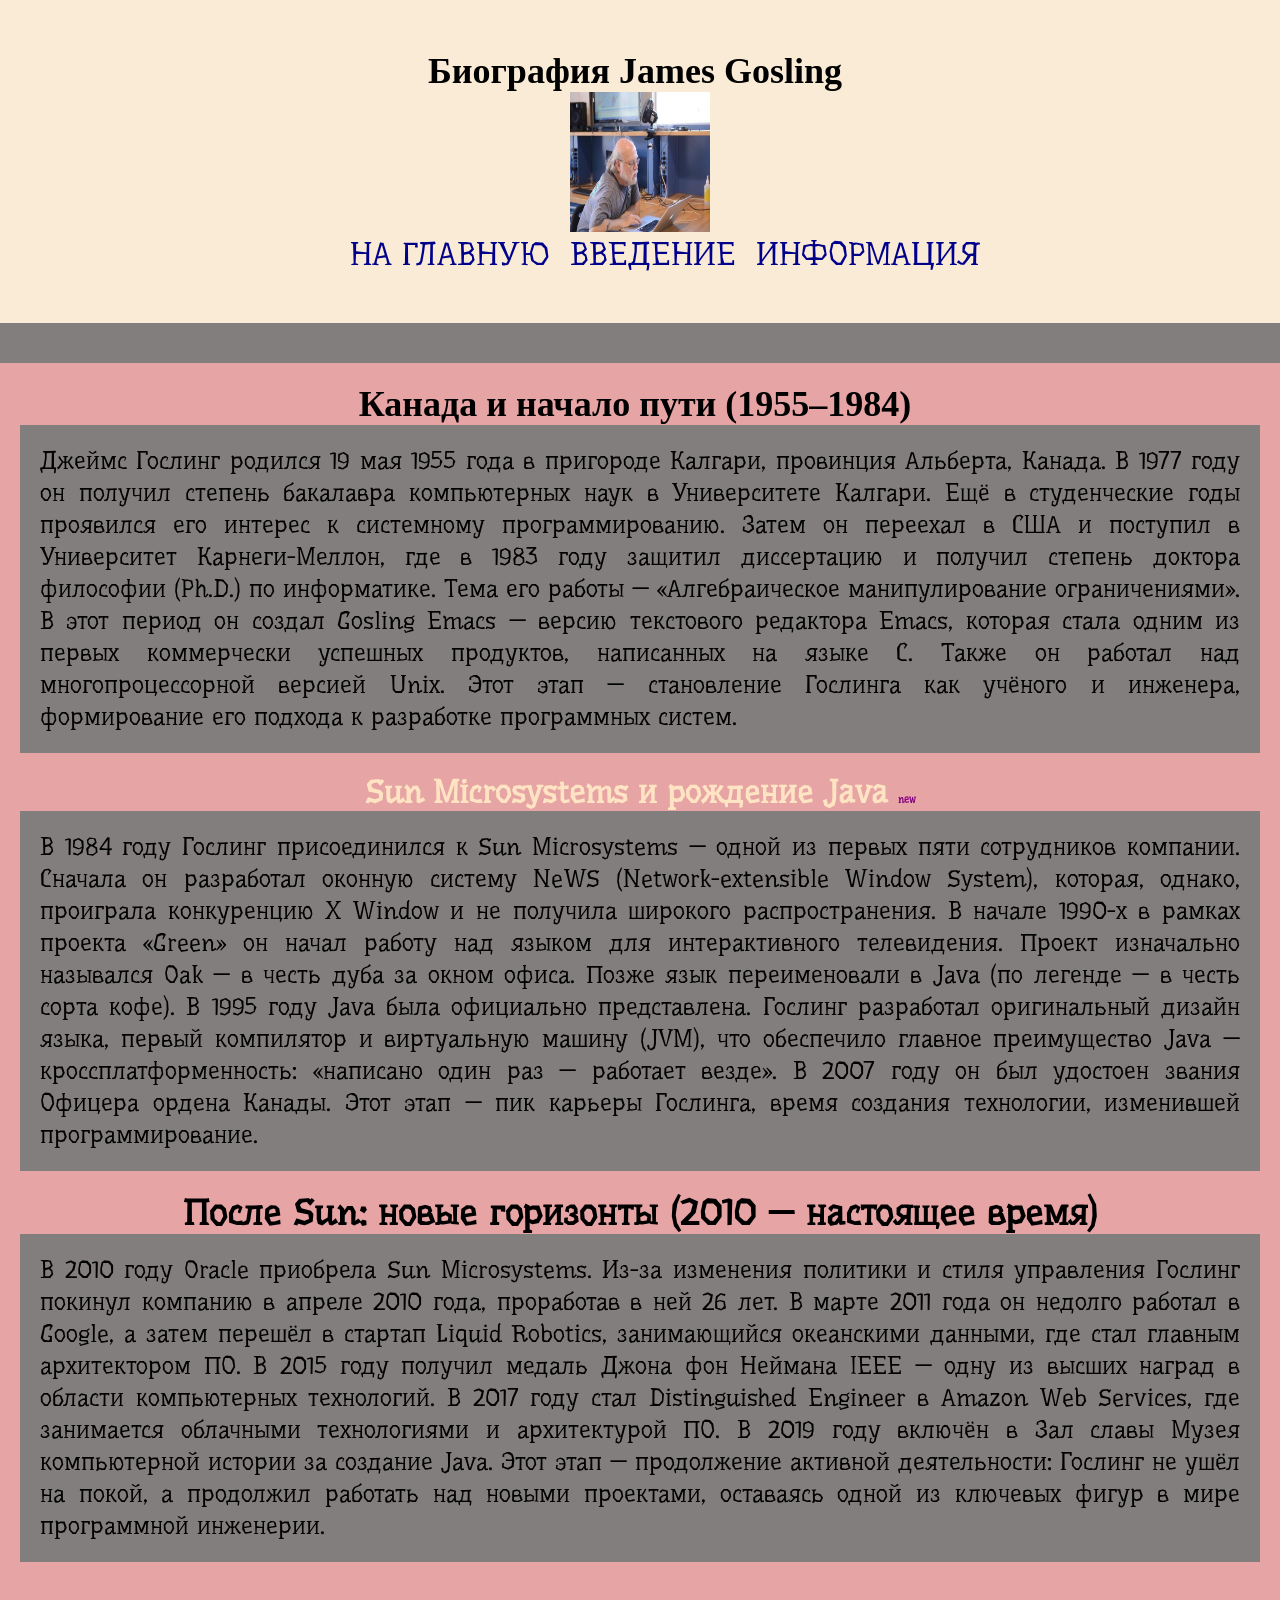
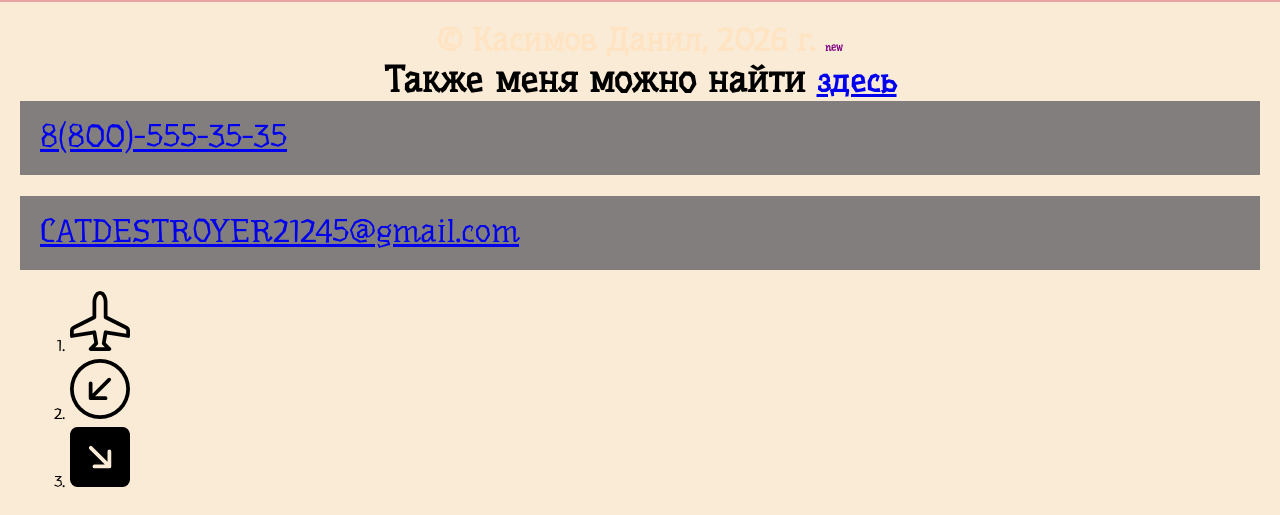
==== article1.html @ 01d6dd4e "init ProcJect2" ====
<!DOCTYPE html>
<html lang="ru">
<head>
    <meta charset="UTF-8">
    <meta http-equiv="X-UA-Compatible" content="IE=edge">
    <meta name="viewport" content="width=device-width, initial-scale=1.0">
    <title>Сайт верстальщика</title>
    <link rel="preconnect" href="https://fonts.googleapis.com">
    <link rel="preconnect" href="https://fonts.gstatic.com" crossorigin>
    <link href="https://fonts.googleapis.com/css2?family=Underdog&display=swap" rel="stylesheet">
    <link rel="stylesheet" href="css/style.css">
</head>
<body>
    <header>
        <h1>Биография James Gosling</h1>
        <img width="140px" height="140px" src="img/images (2).jpg" alt="я">
        <ul>
           
        <li><a href="index.html">На Главную</a></li>
        <li><a href="#contentik">Введение</a> 
        </li>
        <li><a href="#info">Информация</a> 
        </li>
        </ul>
    </header>
    <main>
        <section class="contentik" id="main">
        </section>
        <section class="articles">
            <a></a>
            <h1>Канада и начало пути (1955–1984)</h1>
            <p> Джеймс Гослинг родился 19 мая 1955 года в пригороде Калгари, провинция Альберта, Канада.

                В 1977 году он получил степень бакалавра компьютерных наук в Университете Калгари. Ещё в студенческие годы проявился его интерес к системному программированию.
                
                Затем он переехал в США и поступил в Университет Карнеги-Меллон, где в 1983 году защитил диссертацию и получил степень доктора философии (Ph.D.) по информатике. Тема его работы — «Алгебраическое манипулирование ограничениями».
                
                В этот период он создал Gosling Emacs — версию текстового редактора Emacs, которая стала одним из первых коммерчески успешных продуктов, написанных на языке C. Также он работал над многопроцессорной версией Unix.
                
                Этот этап — становление Гослинга как учёного и инженера, формирование его подхода к разработке программных систем.
            </p>
            <h2>Sun Microsystems и рождение Java</h2>
            <p>В 1984 году Гослинг присоединился к Sun Microsystems — одной из первых пяти сотрудников компании.

                Сначала он разработал оконную систему NeWS (Network-extensible Window System), которая, однако, проиграла конкуренцию X Window и не получила широкого распространения.
                
                В начале 1990-х в рамках проекта «Green» он начал работу над языком для интерактивного телевидения. Проект изначально назывался Oak — в честь дуба за окном офиса. Позже язык переименовали в Java (по легенде — в честь сорта кофе).
                
                В 1995 году Java была официально представлена. Гослинг разработал оригинальный дизайн языка, первый компилятор и виртуальную машину (JVM), что обеспечило главное преимущество Java — кроссплатформенность: «написано один раз — работает везде».
                
                В 2007 году он был удостоен звания Офицера ордена Канады.
                
                Этот этап — пик карьеры Гослинга, время создания технологии, изменившей программирование.
            </p>
            <h3>После Sun: новые горизонты (2010 — настоящее время)</h3>
            <p>В 2010 году Oracle приобрела Sun Microsystems. Из-за изменения политики и стиля управления Гослинг покинул компанию в апреле 2010 года, проработав в ней 26 лет.

                В марте 2011 года он недолго работал в Google, а затем перешёл в стартап Liquid Robotics, занимающийся океанскими данными, где стал главным архитектором ПО.
                
                В 2015 году получил медаль Джона фон Неймана IEEE — одну из высших наград в области компьютерных технологий.
                
                В 2017 году стал Distinguished Engineer в Amazon Web Services, где занимается облачными технологиями и архитектурой ПО.
                
                В 2019 году включён в Зал славы Музея компьютерной истории за создание Java.
                
                Этот этап — продолжение активной деятельности: Гослинг не ушёл на покой, а продолжил работать над новыми проектами, оставаясь одной из ключевых фигур в мире программной инженерии.
            </p>
        </section>
    </main>
    <footer>
        <h2>&copy; Касимов Данил, 2026 г.</h2>
        <h3>Также меня можно найти <a target="_blank" href="https://suut.ural-campus.ru/about/">здесь</a></h3>
        <p><a href="88005553535" >8(800)-555-35-35</a></p>
        <p><a href="CATDESTROYER21245@gmail.com">CATDESTROYER21245@gmail.com</a></p>
        <ol>
        <li><a href="https://fap.sbras.ru/node/1342"><img height="60px"src="img/airplane.svg" alt="самолёт"></a></li>
        <li><a href="https://evmhistory.ru/persons/gosling.html"><img height="60px"src="img/arrow-down-left-circle.svg" alt="стрелка"></a></li>
        <li><a href="https://ru.ruwiki.ru/wiki/%D0%93%D0%BE%D1%81%D0%BB%D0%B8%D0%BD%D0%B3,_%D0%94%D0%B6%D0%B5%D0%B9%D0%BC%D1%81?utm_referrer=https%3A%2F%2Fwww.google.com%2F"><img height="60px"src="img/arrow-down-right-square-fill.svg" alt="стрела"></a></li>
        </ol>
    </footer>
</body>
</html>
---- css/style.css ----
* {
    margin: 0;
    padding: 0;
}
html {
    font-size: 1em;
    font-family: "Underdog", system-ui;
}
header {
    background-color:antiquewhite;
    text-align: center;
    padding: 50px 20px;
}

footer {
    background-color: antiquewhite;
    padding: 20px;
}
.about {
    background-color: rgb(231, 238, 195);
    padding: 20x;
    text-align: center;
}
.articles {
    background-color: rgb(231, 164, 164);
}
h2 {
    text-align: center;
    font-size: 36px;
}
a {
    font-size: 32px;
}
h1 {
    font-size: 16px;
    content: \F5D2;
    font-family: "bootstrap-icons";
    margin-right: 10px;
    text-align: center;
    font-size: 36px;
}
p {
    background-color: rgb(131, 126, 126);
    font-size: 1.5rem;
    margin-bottom: 1.3rem;
    line-height: 2rem;
    text-align: justify;
}
main {
    background-color: rgb(131, 126, 126);;
}
h2 {
    font-size: 2rem;
    color: bisque;
}
ul {
    list-style: none;
    display: flex;
    gap: 20px;
    justify-content: center;
}
ul, ol {
    padding-left: 50px;
}
/* a:link {
    color: yellow;
}
a:visited {
    color: aqua;
}
a:focus {
    color: greenyellow;
}
a:hover {
    color: red;
}
a:active {
    color: plum;
} */
header a {
    color: darkblue;
    text-decoration: none;
    text-transform:  uppercase;
}
header a:hover
header a:focus
header a:active {
    text-decoration: underline;
}
h2::after {
    content: "new";
    font-size: 10px;
    color: purple;
    margin-left: 10px;
}
h2::before {
    content: \F5D2;
    font-family: "bootstrap-icons";
    margin-right: 10px;
}
section {
    padding: 20px;
}
p {
    padding: 20px;
}
h3 {
    text-align: center;
    font-size: 36px;
}
form {
    width: 270px;
    border-radius: 30px;
    padding: 30px;
    background-color: crimson;
    margin: 10px auto;
}
input {
    border: 1px solid darkblue;
    background-color: crimson;
    padding: 5px;
    border-radius: 5px;
}
input[type=submit] {
    background-color: blue;
    color: azure;
}
input[type=submit]:hover {
    background-color: darkblue;
}
input[type=checkbox]{
    accent-color: yellow;
}
textarea,
select {
    background-color: lightblue;
    border-radius: 5px;
    padding: 5px;
    color: darkblue;
    border: 1px solid darkblue;
    margin-top: 10px;
}
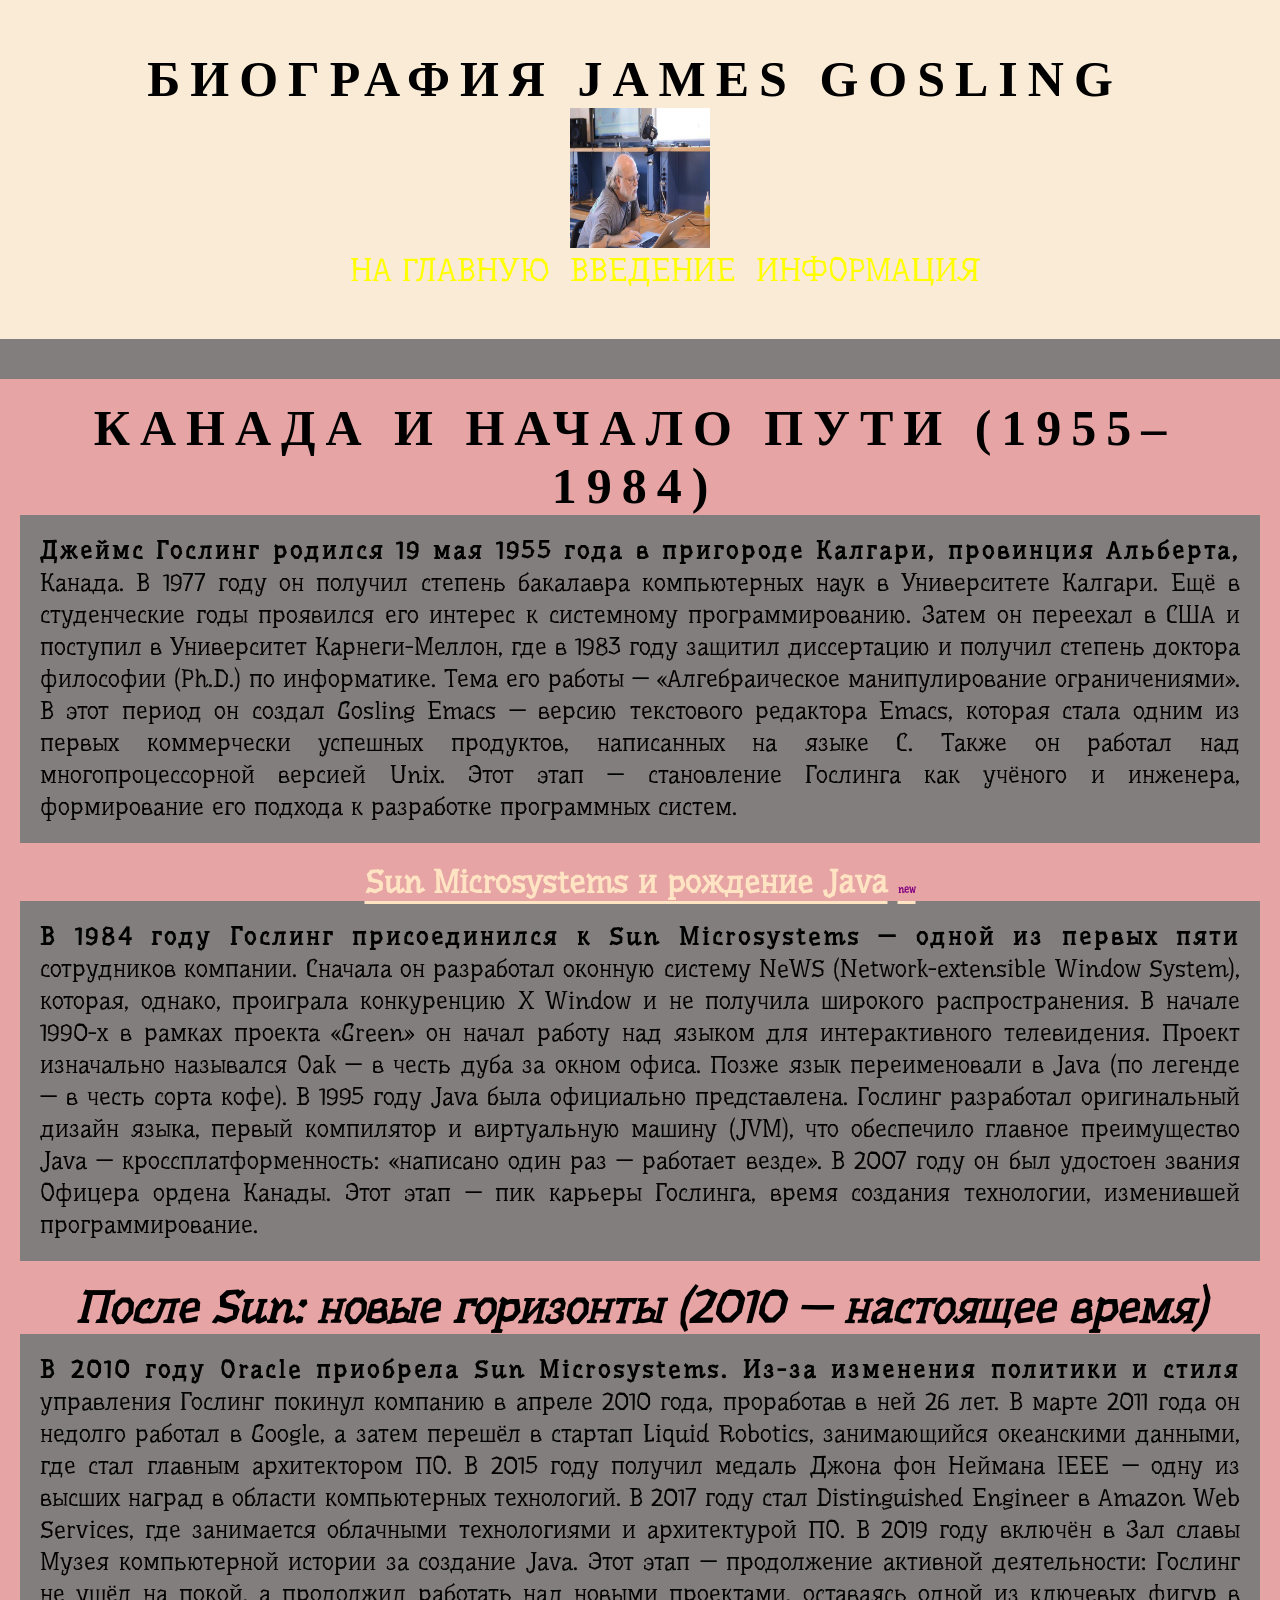
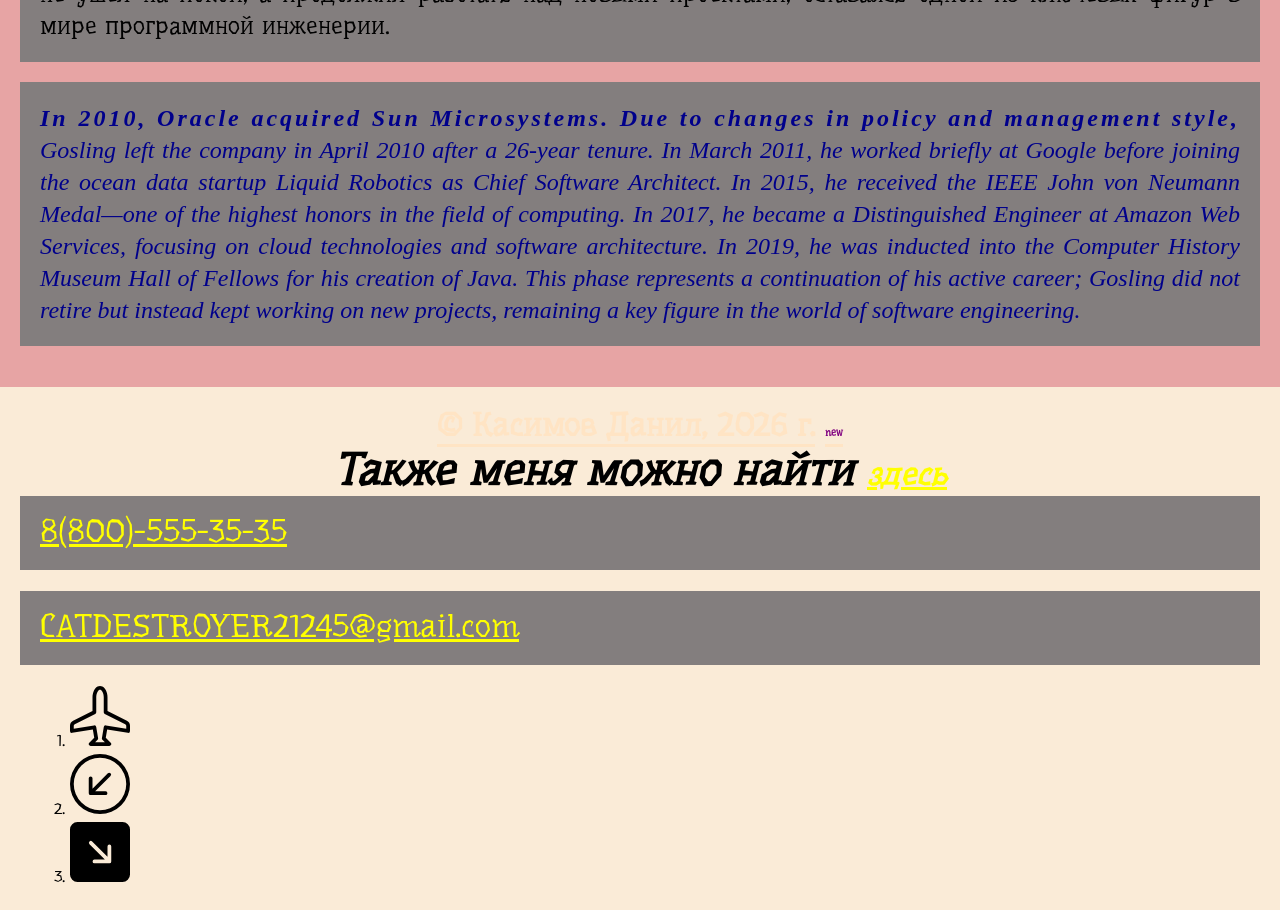
==== commit b2c988d2: "Update" ====
--- a/article1.html
+++ b/article1.html
@@ -65,6 +65,7 @@
                 
                 Этот этап — продолжение активной деятельности: Гослинг не ушёл на покой, а продолжил работать над новыми проектами, оставаясь одной из ключевых фигур в мире программной инженерии.
             </p>
+            <p lang="en">In 2010, Oracle acquired Sun Microsystems. Due to changes in policy and management style, Gosling left the company in April 2010 after a 26-year tenure. In March 2011, he worked briefly at Google before joining the ocean data startup Liquid Robotics as Chief Software Architect. In 2015, he received the IEEE John von Neumann Medal—one of the highest honors in the field of computing. In 2017, he became a Distinguished Engineer at Amazon Web Services, focusing on cloud technologies and software architecture. In 2019, he was inducted into the Computer History Museum Hall of Fellows for his creation of Java. This phase represents a continuation of his active career; Gosling did not retire but instead kept working on new projects, remaining a key figure in the world of software engineering.</p>
         </section>
     </main>
     <footer>
--- a/css/style.css
+++ b/css/style.css
@@ -62,7 +62,7 @@
 ul, ol {
     padding-left: 50px;
 }
-/* a:link {
+a:link {
     color: yellow;
 }
 a:visited {
@@ -76,7 +76,7 @@
 }
 a:active {
     color: plum;
-} */
+} 
 header a {
     color: darkblue;
     text-decoration: none;
@@ -139,4 +139,63 @@
     color: darkblue;
     border: 1px solid darkblue;
     margin-top: 10px;
+}
+#info a[href*="term"]::after {
+    content: "Важно!";
+    display: inline-block;
+    margin-left: 12px;
+    padding: 2px 10px;
+    font-size: 0.8rem;
+    color: rgb(231, 238, 195);
+    background-color: blue;
+    border: 2px solid crimson;
+    border-radius: 12px;
+}
+.articles p::first-line {
+    letter-spacing: 3px;
+    font-weight: bold;
+}
+p:lang(en) {
+    font-style: italic;
+    font-family: Georgia, "Times New Roman", serif;
+    color: darkblue;
+}
+footer nav a{
+    font-size: 1.5em;
+   }
+   #main_menu h2{
+    font-weight: normal;
+   }
+   .content img{
+    width:500px;
+    float: left;
+   }
+.content + p {
+    margin-top: 20px;
+}
+h1 {
+    font-size: 50px;
+    text-transform: uppercase;
+    letter-spacing: 10px;
+}
+
+h2 {
+    font-size: 2rem;
+    text-decoration: underline;
+    text-underline-offset: 8px;
+}
+
+h3 {
+    font-size: 45px;
+    font-style: italic;
+    text-transform: none;
+}
+tr:nth-child(even){
+    background-color:#8642da;
+}
+td:first-child {
+    background-color: blue;
+}
+td:last-child {
+    background-color: red;
 }
